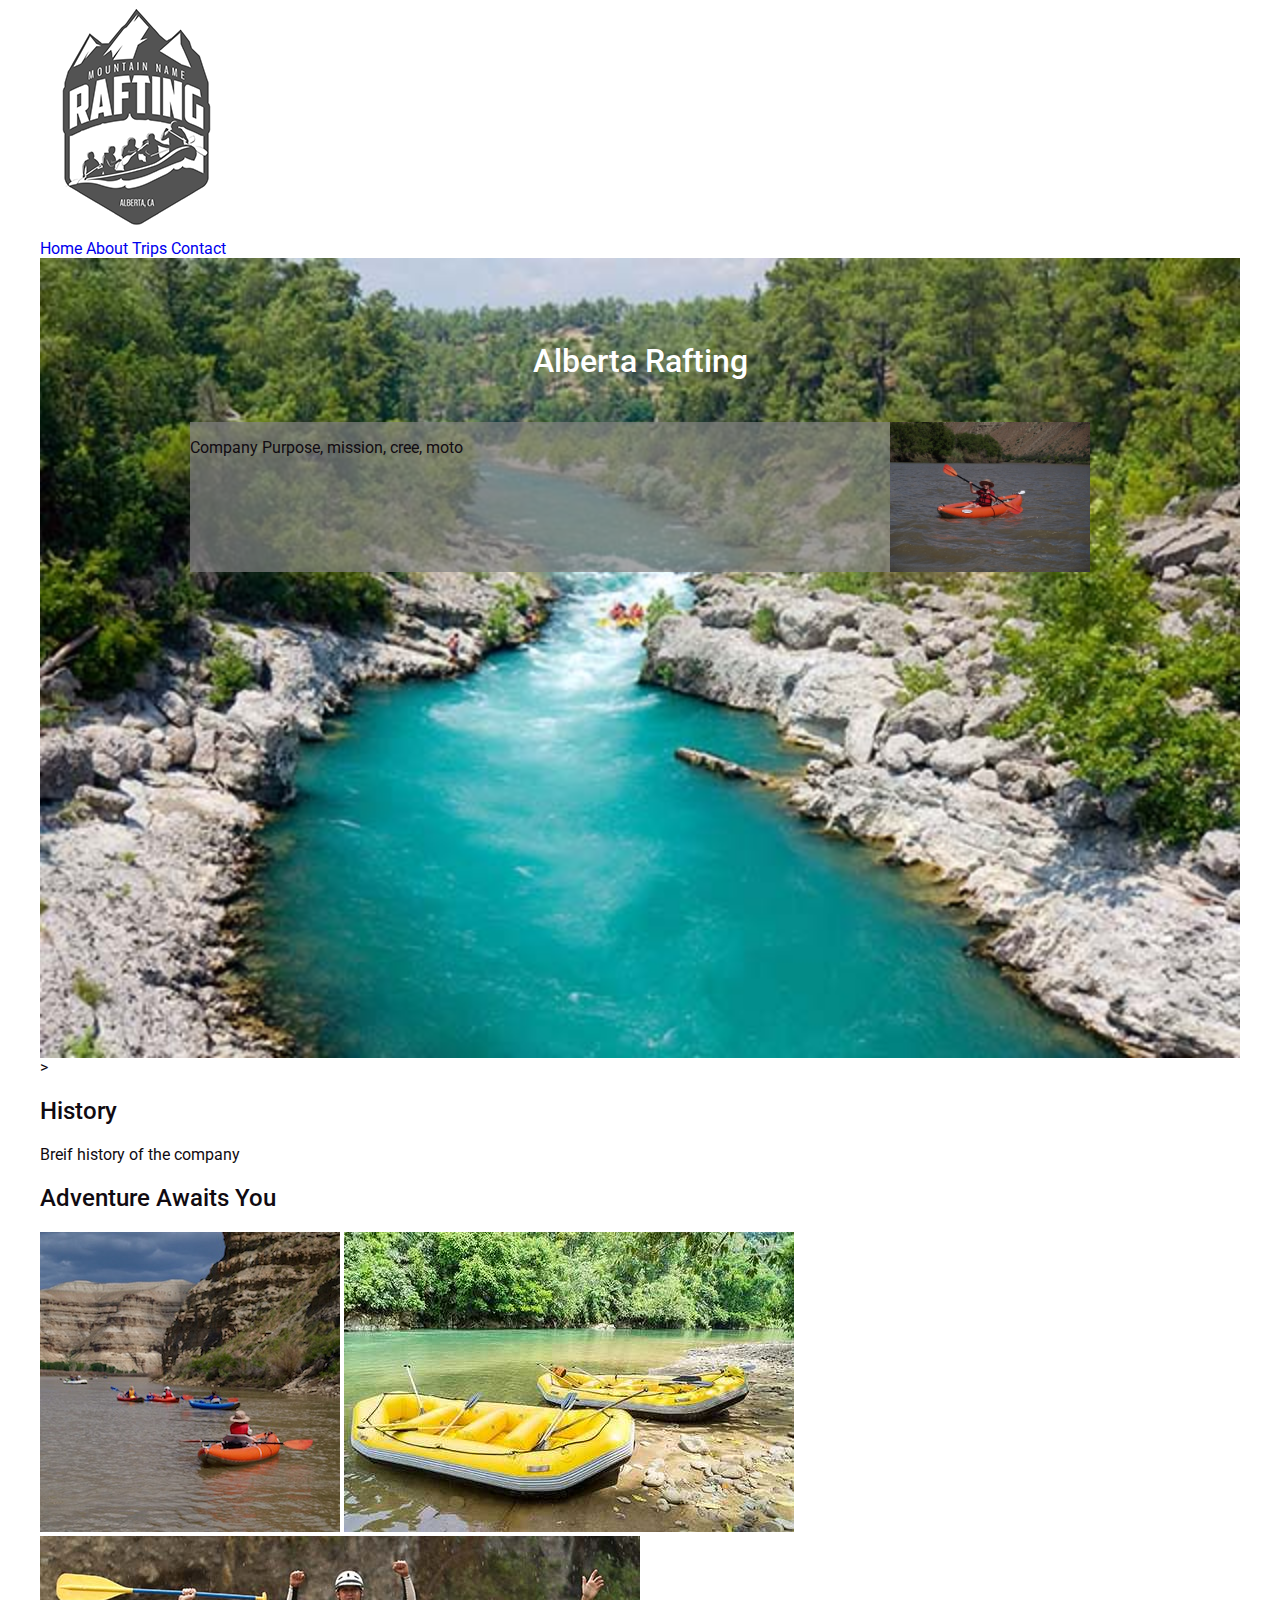
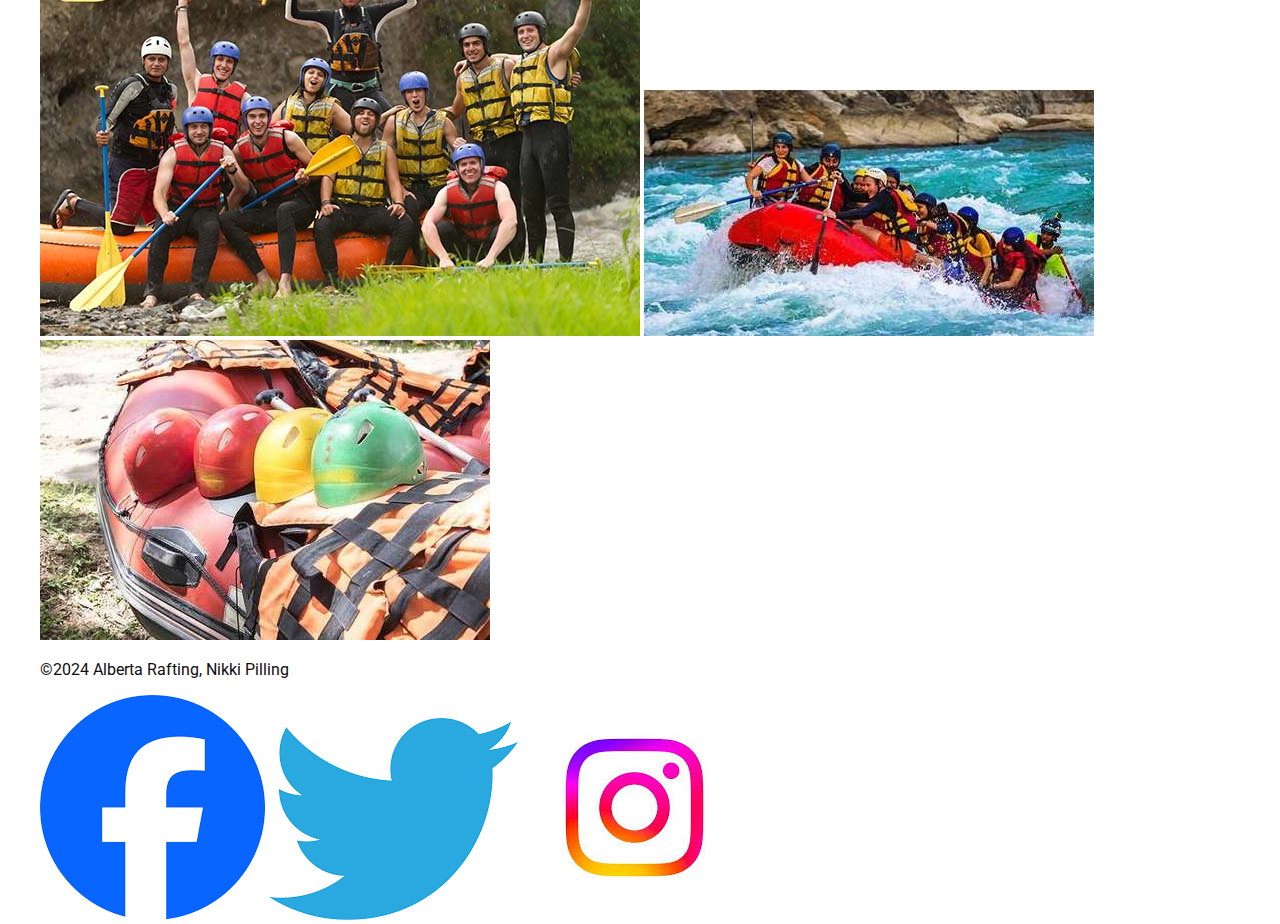
==== wwr/about.html @ 3b6c8132 "change" ====
<!DOCTYPE html>
<html lang="en-US"
<head>
    <meta charset="utf-8"
    <meta name="viewport" content="width=device-wdith, initial-scale=1">
    <link rel="stylesheet" href="styles/rafting.css">
   
    <link rel="preconnect" href="https://fonts.googleapis.com">
    <link rel="preconnect" href="https://fonts.gstatic.com" crossorigin>
    <link href="https://fonts.googleapis.com/css2?family=Roboto:wght@400;500&display=swap" rel="stylesheet">

</head>
<body>
  <header>
<img src="images/logo3_200.png" alt="White Water Rafting Logo">
<nav>
  <a href="index.html">Home</a>
  <a href="about.html">About</a>
   <a href="trips.html">Trips</a>
   <a href="contact.html">Contact</a>
    
</nav>
  </header>
  <main>
     <div class="hero">
        <img src="images/hero.jpg" alt="hero" class="photo">
        <h1> Alberta Rafting </h1>>
        <article>
            <img src="images/employee.jpg" alt="employee">
            <p> Company Purpose, mission, cree, moto </p>
        </article>
     </div>
     <section>
        <h2>History</h2>
        <p>Breif history of the company</p>
     </section>
     <section>
        <h2>Adventure Awaits You</h2>
        <img src="images/ww1.jpg" alt="1">
        <img src="images/ww2.jpeg" alt="1">
        <img src="images/ww3.jpg" alt="3">
        <img src="images/ww4.jpeg" alt="4">
        <img src="images/ww5.jpeg" alt=5>
     </section>
  </main>
  <footer>
<p>©2024 Alberta Rafting, Nikki Pilling</p>
<nav class="sociallinks">
    <a href="https://facebook.com">
        <img src="images/facebook.png" alt="facebook">
    </a>
    <a href="https://twitter.com">
        <img src="images/twitter.png" alt="twitter">
    </a>
    <a href="https://instagram.com">
        <img src="images/instagram.jpeg" alt="instagram">
    </a>
</nav>
  </footer>
</body>
---- wwr/styles/rafting.css ----
:root {
    --primary-color: #C03221;
    --secondary-color: #8CADA7;
    --third-color: #110b11;
}

h1,h2,h3,h4,h5,h6 { 
  font-family: "Roboto", sans-serif;
  font-weight: 500;
  font-style: normal;
  color: var(--third-color);
}

body {
    width: 1200px;
    margin: auto;
    font-family: "Roboto", sans-serif;
    color: var(--third-color)
}

:p {
    font-family: "Noto Sans KR", sans-serif;
    font-weight: <weight>;
    font-style: normal;
    color: #110b11;
}

a {
    text-decoration: none; 
}

.photo-container {
    position:relative;
    display: inline-block;
}

.hero {
    position: relative;
    width: 100%;
    height: auto;
}

.hero img {
    display: block;
    width: 100%;
    height: auto;
}




.heading-container {
    display:inline-block;
    padding: 10px 20px;
    border: 2px solid gray;
    background-color: gray;
}

h1 {
    position: absolute;
    top: 10%;
    left: 50%;
    transform: translate(-50%, -50%); 
    color: white
    
}

article { 
    position: absolute;
    top: 20%;
    width: 900px; 
    color: var(--third-color);
    background-color: rgba(128, 128, 128, 0.719);
    left: 0;
    right:0;
    margin: 0 auto;
    
    
}

.hero article img {
    width: 200px;
    float: right;

}




.nav-menu li{
   list-style-type: none;
   display: flex;
   justify-content: left; 
}

.nav-menu{
    color:#110b11
    font-family: "Noto Sans KR", sans-serif;
}
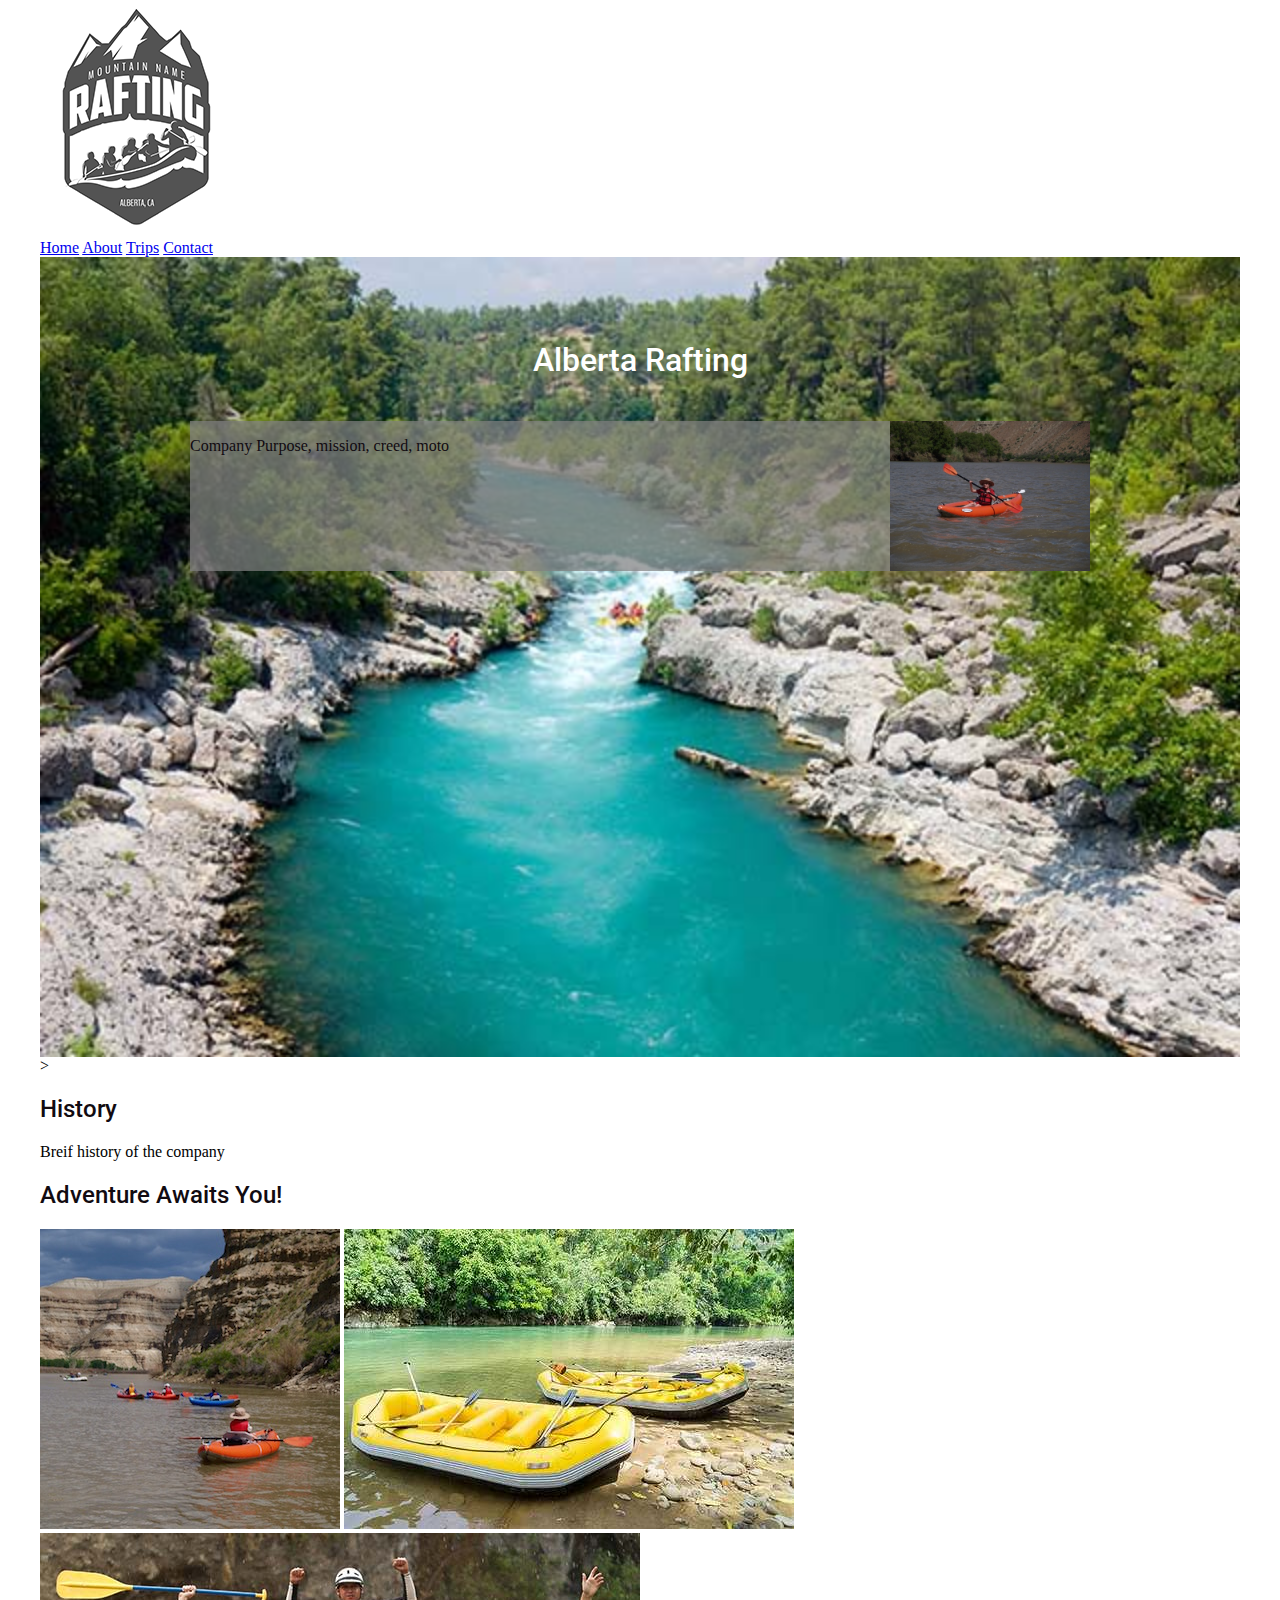
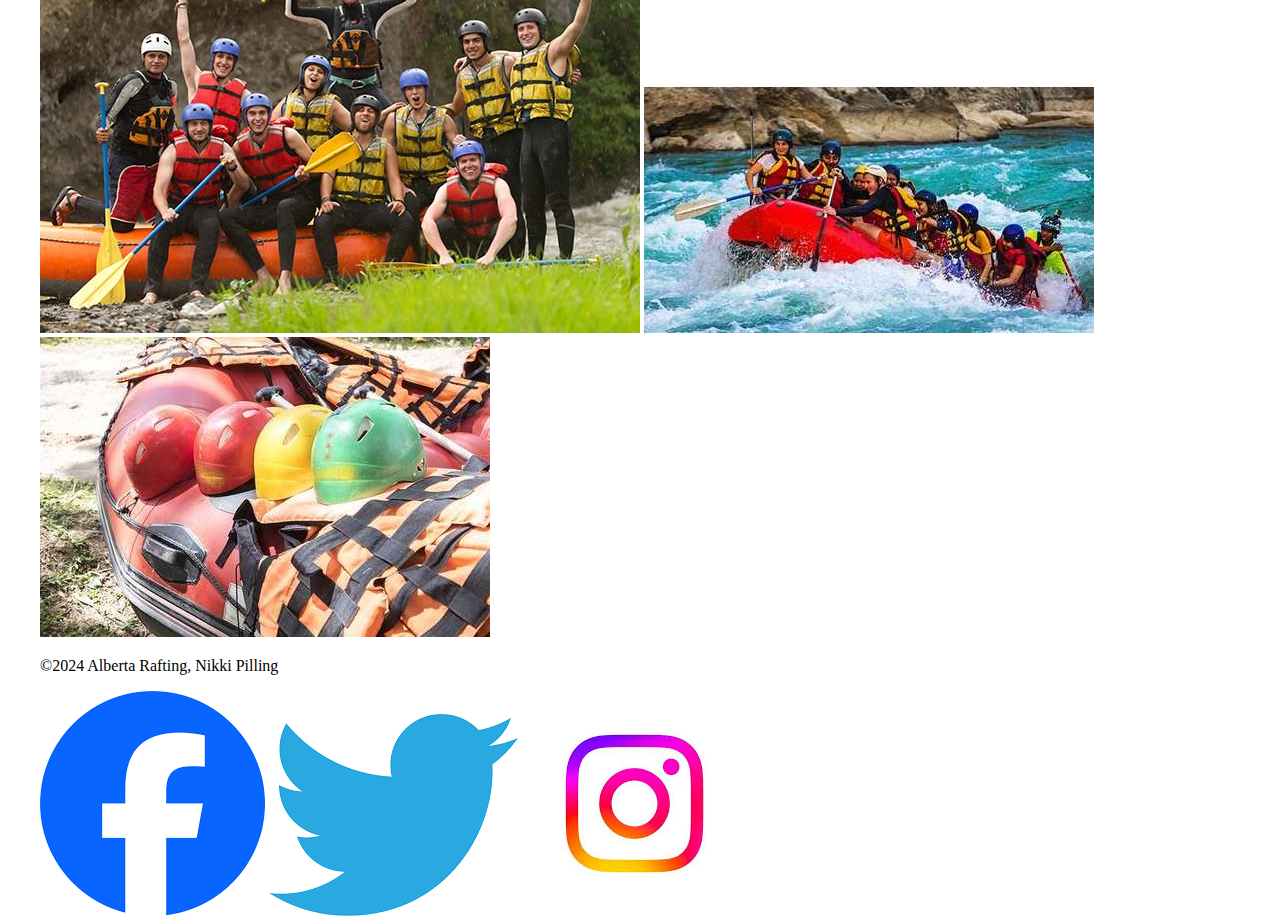
==== commit eb80a5a8: "change" ====
--- a/wwr/about.html
+++ b/wwr/about.html
@@ -1,14 +1,15 @@
 <!DOCTYPE html>
-<html lang="en-US"
+<html lang="en-US">
 <head>
-    <meta charset="utf-8"
+    <meta charset="utf-8">
     <meta name="viewport" content="width=device-wdith, initial-scale=1">
+    <meta name="author" content="Nikki Pilling" />
+    <meta name="description" content="White Water Rafting in ALberta, Canada." />
     <link rel="stylesheet" href="styles/rafting.css">
-   
     <link rel="preconnect" href="https://fonts.googleapis.com">
     <link rel="preconnect" href="https://fonts.gstatic.com" crossorigin>
     <link href="https://fonts.googleapis.com/css2?family=Roboto:wght@400;500&display=swap" rel="stylesheet">
-
+<title> Alberta White Water Rafting</title>
 </head>
 <body>
   <header>
@@ -27,7 +28,7 @@
         <h1> Alberta Rafting </h1>>
         <article>
             <img src="images/employee.jpg" alt="employee">
-            <p> Company Purpose, mission, cree, moto </p>
+            <p> Company Purpose, mission, creed, moto </p>
         </article>
      </div>
      <section>
@@ -35,7 +36,7 @@
         <p>Breif history of the company</p>
      </section>
      <section>
-        <h2>Adventure Awaits You</h2>
+        <h2>Adventure Awaits You!</h2>
         <img src="images/ww1.jpg" alt="1">
         <img src="images/ww2.jpeg" alt="1">
         <img src="images/ww3.jpg" alt="3">
@@ -43,9 +44,9 @@
         <img src="images/ww5.jpeg" alt=5>
      </section>
   </main>
-  <footer>
-<p>©2024 Alberta Rafting, Nikki Pilling</p>
-<nav class="sociallinks">
+<footer>
+ <p>©2024 Alberta Rafting, Nikki Pilling</p>
+ <nav class="sociallinks">
     <a href="https://facebook.com">
         <img src="images/facebook.png" alt="facebook">
     </a>
@@ -57,4 +58,5 @@
     </a>
 </nav>
   </footer>
-</body>+</body>
+</html>--- a/wwr/styles/rafting.css
+++ b/wwr/styles/rafting.css
@@ -11,13 +11,6 @@
   color: var(--third-color);
 }
 
-body {
-    width: 1200px;
-    margin: auto;
-    font-family: "Roboto", sans-serif;
-    color: var(--third-color)
-}
-
 :p {
     font-family: "Noto Sans KR", sans-serif;
     font-weight: <weight>;
@@ -25,7 +18,13 @@
     color: #110b11;
 }
 
-a {
+
+body {
+    width: 1200px;
+    margin: auto;
+}
+
+.sociallinks a {
     text-decoration: none; 
 }
 
@@ -74,7 +73,7 @@
     left: 0;
     right:0;
     margin: 0 auto;
-    
+
     
 }
 
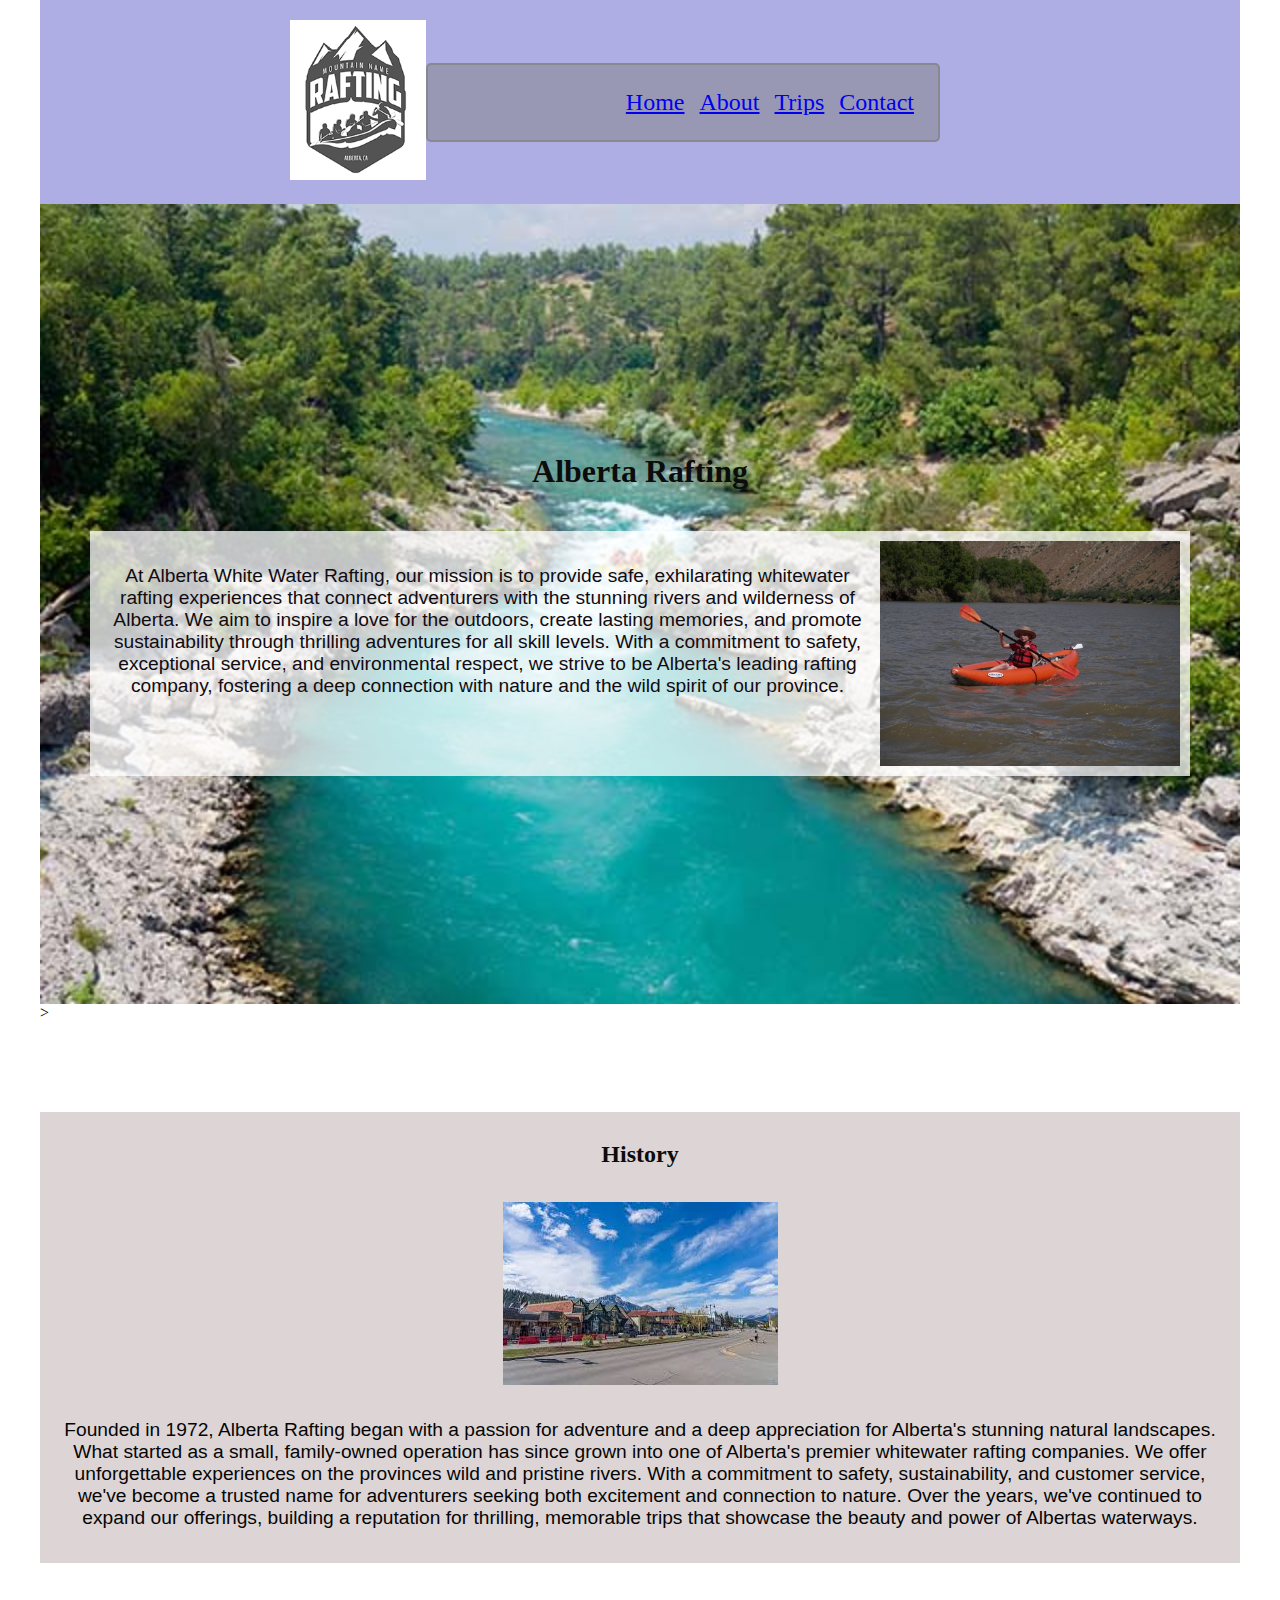
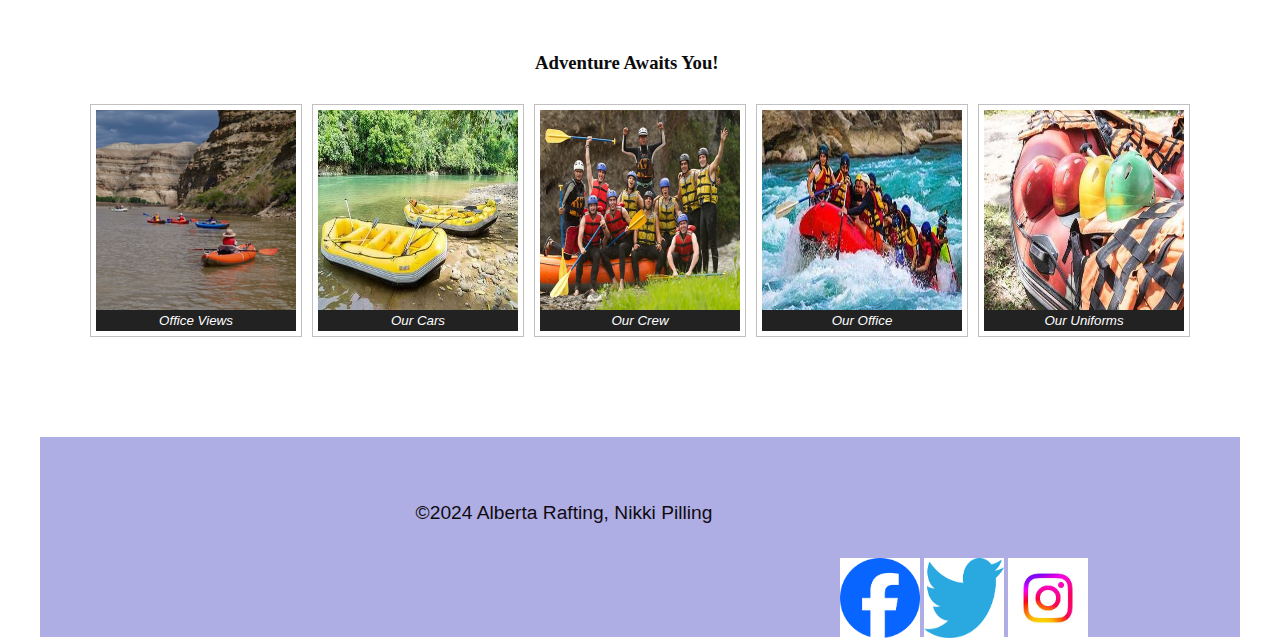
==== commit 76f3e35d: "changes" ====
--- a/wwr/about.html
+++ b/wwr/about.html
@@ -12,39 +12,72 @@
 <title> Alberta White Water Rafting</title>
 </head>
 <body>
+  
   <header>
-<img src="images/logo3_200.png" alt="White Water Rafting Logo">
-<nav>
-  <a href="index.html">Home</a>
-  <a href="about.html">About</a>
-   <a href="trips.html">Trips</a>
-   <a href="contact.html">Contact</a>
-    
+    <div class= "Logo">
+<img src="images/logo3_200.png" alt="Logo">
+</div>
+<nav class="nav">
+  <ul>
+ <li><a href="index.html">Home</a></li>
+  <li><a href="about.html">About</a></li>
+   <li><a href="trips.html">Trips</a></li>
+   <li><a href="contact.html">Contact</a></li>
+   </ul>  
 </nav>
   </header>
+ 
   <main>
      <div class="hero">
         <img src="images/hero.jpg" alt="hero" class="photo">
         <h1> Alberta Rafting </h1>>
         <article>
             <img src="images/employee.jpg" alt="employee">
-            <p> Company Purpose, mission, creed, moto </p>
+            <p> At Alberta White Water Rafting, our mission is to provide safe, exhilarating whitewater rafting experiences that connect adventurers with the stunning rivers and wilderness of Alberta. We aim to inspire a love for the outdoors, create lasting memories, and promote sustainability through thrilling adventures for all skill levels. With a commitment to safety, exceptional service, and environmental respect, we strive to be Alberta's leading rafting company, fostering a deep connection with nature and the wild spirit of our province. </p>
         </article>
      </div>
-     <section>
+
+
+  <div class="history">
         <h2>History</h2>
-        <p>Breif history of the company</p>
-     </section>
-     <section>
-        <h2>Adventure Awaits You!</h2>
-        <img src="images/ww1.jpg" alt="1">
-        <img src="images/ww2.jpeg" alt="1">
-        <img src="images/ww3.jpg" alt="3">
-        <img src="images/ww4.jpeg" alt="4">
-        <img src="images/ww5.jpeg" alt=5>
-     </section>
+       <div class="history">
+          <img src="images/alberta.jpeg" alt="alberta" >
+          <p>Founded in 1972, Alberta Rafting began with a passion for adventure and a deep appreciation for Alberta's stunning natural landscapes. What started as a small, family-owned operation has since grown into one of Alberta's premier whitewater rafting companies. We offer unforgettable experiences on the provinces wild and pristine rivers. With a commitment to safety, sustainability, and customer service, we've become a trusted name for adventurers seeking both excitement and connection to nature. Over the years, we've continued to expand our offerings, building a reputation for thrilling, memorable trips that showcase the beauty and power of Albertas waterways.</p> 
+       </div>
+     </div>
+   
+   
+   
+     <div class="Adventure">
+     <h3>Adventure Awaits You! </h3>
+        <article class="grid-container">
+          <figure>
+          <img src="images/ww1.jpg" alt="1" class="grid-image">
+          <figcaption> Office Views </figcaption>
+          </figure>
+          <figure> 
+        <img src="images/ww2.jpeg" alt="2" class="grid-image">
+        <figcaption> Our Cars </figcaption>
+      </figure>
+      <figure>
+        <img src="images/ww3.jpg" alt="3" class="grid-image">
+        <figcaption>Our Crew </figcaption>
+      </figure>
+      <figure>
+        <img src="images/ww4.jpeg" alt="4" class="grid-image">
+        <figcaption>Our Office</figcaption>
+      </figure>
+      <figure>
+        <img src="images/ww5.jpeg" alt="5" class="grid-image">
+        <figcaption> Our Uniforms </figcaption>
+      </figure>
+      </article>
+    </div>
+     
   </main>
-<footer>
+
+  <footer>
+    <div class="foot"> 
  <p>©2024 Alberta Rafting, Nikki Pilling</p>
  <nav class="sociallinks">
     <a href="https://facebook.com">
@@ -57,6 +90,7 @@
         <img src="images/instagram.jpeg" alt="instagram">
     </a>
 </nav>
+</div>
   </footer>
 </body>
 </html>--- a/wwr/styles/rafting.css
+++ b/wwr/styles/rafting.css
@@ -4,23 +4,23 @@
     --third-color: #110b11;
 }
 
-h1,h2,h3,h4,h5,h6 { 
-  font-family: "Roboto", sans-serif;
-  font-weight: 500;
-  font-style: normal;
-  color: var(--third-color);
-}
-
-:p {
+
+
+p {
     font-family: "Noto Sans KR", sans-serif;
-    font-weight: <weight>;
+    font-weight: 500;
+    font-size: larger;
     font-style: normal;
     color: #110b11;
+    padding: 15px;
+    text-align: center;
+    
 }
 
 
 body {
     width: 1200px;
+    height: auto;
     margin: auto;
 }
 
@@ -47,52 +47,192 @@
 
 
 
-
-.heading-container {
-    display:inline-block;
-    padding: 10px 20px;
-    border: 2px solid gray;
-    background-color: gray;
+header{
+    display: grid;
+    grid-template-columns: auto 1fr;
+    align-items: center;
+    top: 20%;
+    width: 1200px; 
+    color: var(--third-color);
+    background-color: rgb(174, 174, 228)
 }
 
 h1 {
     position: absolute;
-    top: 10%;
+    top: 30%;
     left: 50%;
     transform: translate(-50%, -50%); 
-    color: white
-    
-}
-
-article { 
+    color: rgb(12, 12, 12)
+    
+    
+}
+
+.hero article { 
     position: absolute;
-    top: 20%;
-    width: 900px; 
-    color: var(--third-color);
-    background-color: rgba(128, 128, 128, 0.719);
+    top: 40%;
+    width: 1100px; 
+    color: var(--third-color);
+    background-color: rgba(255, 255, 255, 0.753);
     left: 0;
     right:0;
     margin: 0 auto;
-
     
 }
 
 .hero article img {
+    width: 300px;
+    float: right;
+    padding: 10px;
+
+}
+
+
+
+nav ul{
+    color:#110b11;
+    justify-content: flex-end;
+    font-size:x-large;
+    display: flex;
+    list-style: none;
+    margin-right: 300px;
+    margin-left: auto;
+    gap: 15px;
+   border: 2px solid rgba(128, 128, 128, 0.692);
+   padding: 1.5rem;
+   border-radius: 5px;
+   background-color: rgba(128, 128, 128, 0.473);
+
+
+}
+
+.Logo img {
+    height: 160px;
+    margin-left: 250px;
+    margin-top: 20px;
+    margin-bottom: 20px;
+}
+
+.history {
+    display: grid;
+    place-items: center;
+        position: relative;
+        width: 100%;
+        height: auto;
+        background-color: #ddd5d5;
+        margin-top: 90px;
+}
+
+h2 {
+    position: absolute;
+    top: 5%;
+    left: 50%;
+    transform: translate(-50%, -50%); 
+    color: rgb(12, 12, 12)
+}
+
+
+
+.history p{
+        font-family: "Noto Sans KR", sans-serif;
+        font-weight: 500;
+        font-size: larger;
+        font-style: normal;
+        color: #050505;
+        padding: 15px;
+        text-align: center;
+}
+
+.history img
+{
+    align: top;
+    max-width: 500px;
+    max-height:250px;
+}
+    
+
+
+.Adventure {
+    margin-top: 100px;
+    position: relative;
+     width: 100%;
+     height: auto;
+}
+
+h3 {
+    position: relative;
+    margin-left: 330px;
+    margin-top: 40px;
+    left: 50%;
+    transform: translate(-50%, -50%); 
+    color: rgb(12, 12, 12)
+}
+.Adventure article { 
+    position: relative;
+    top: 20%;
+    width: 1100px; 
+    color: var(--third-color);
+    background-color: rgba(255, 255, 255, 0.753);
+    left: 0;
+    right:0;
+    margin: 0 auto;
+    display: flex;
+    flex-direction: row;
+}
+
+.grid-container {
+    display: grid;
+    gap: 10px;
+    align-items: center;
+    margin-right: 20px;
+}
+
+.grid-image{
     width: 200px;
-    float: right;
-
-}
-
-
-
-
-.nav-menu li{
-   list-style-type: none;
-   display: flex;
-   justify-content: left; 
-}
-
-.nav-menu{
-    color:#110b11
-    font-family: "Noto Sans KR", sans-serif;
-}+    height: 200px;
+}
+
+figure {
+    border: thin #c0c0c0 solid;
+    display: flex;
+    flex-flow: column;
+    padding: 5px;
+    max-width: 220px;
+    margin: auto;
+  }
+  
+  
+  figcaption {
+    background-color: #222;
+    color: #fff;
+    font: italic smaller sans-serif;
+    padding: 3px;
+    text-align: center;
+  }
+  
+  footer{
+    position: relative;
+    display: flex;
+    width: 1200px; 
+    height: 200px;
+    color: var(--third-color);
+    background-color: rgb(174, 174, 228);
+    margin-top: 100px;
+   
+}
+
+footer img {
+    width: 80px;
+    height: 80px;
+}
+
+.sociallinks {  
+    
+    gap: 10px;
+    margin-left: 800px;
+    margin-bottom: 600px;
+}
+  
+    footer p 
+    { 
+        margin-top: 50px;
+    }
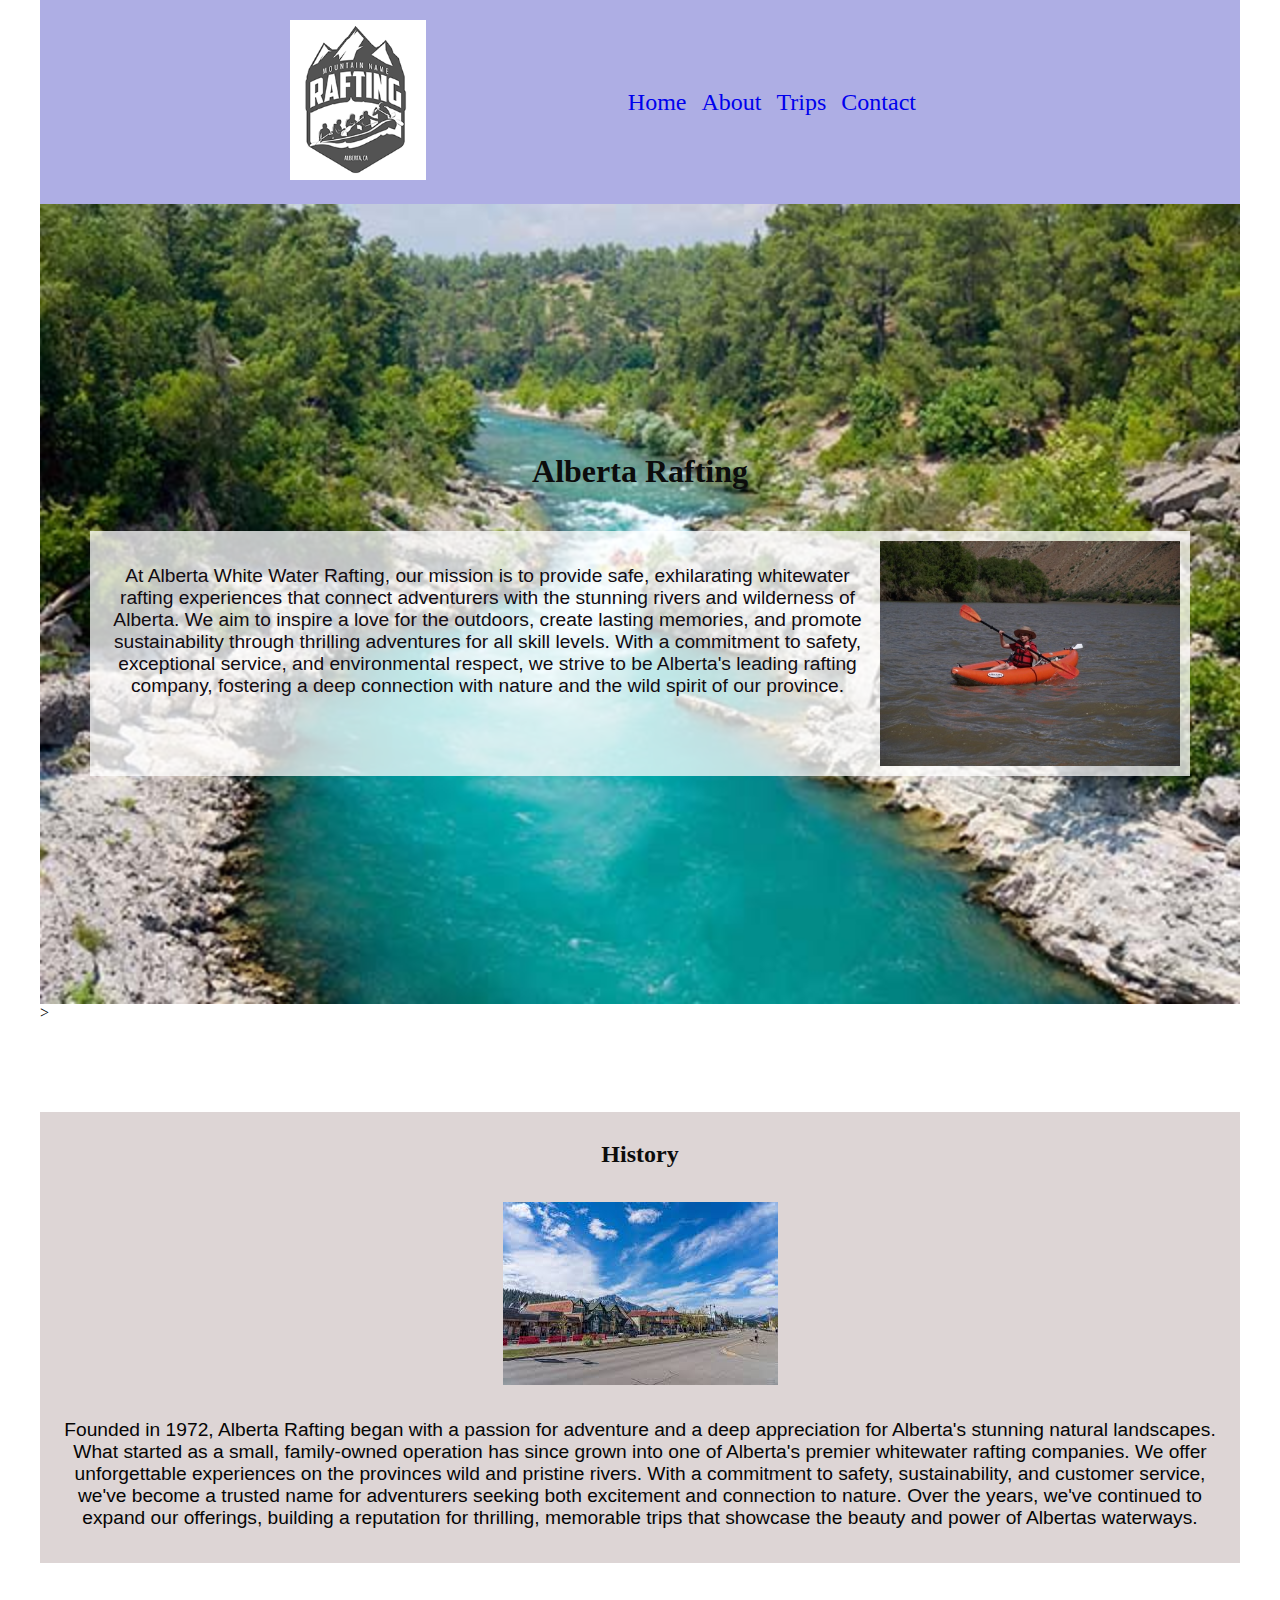
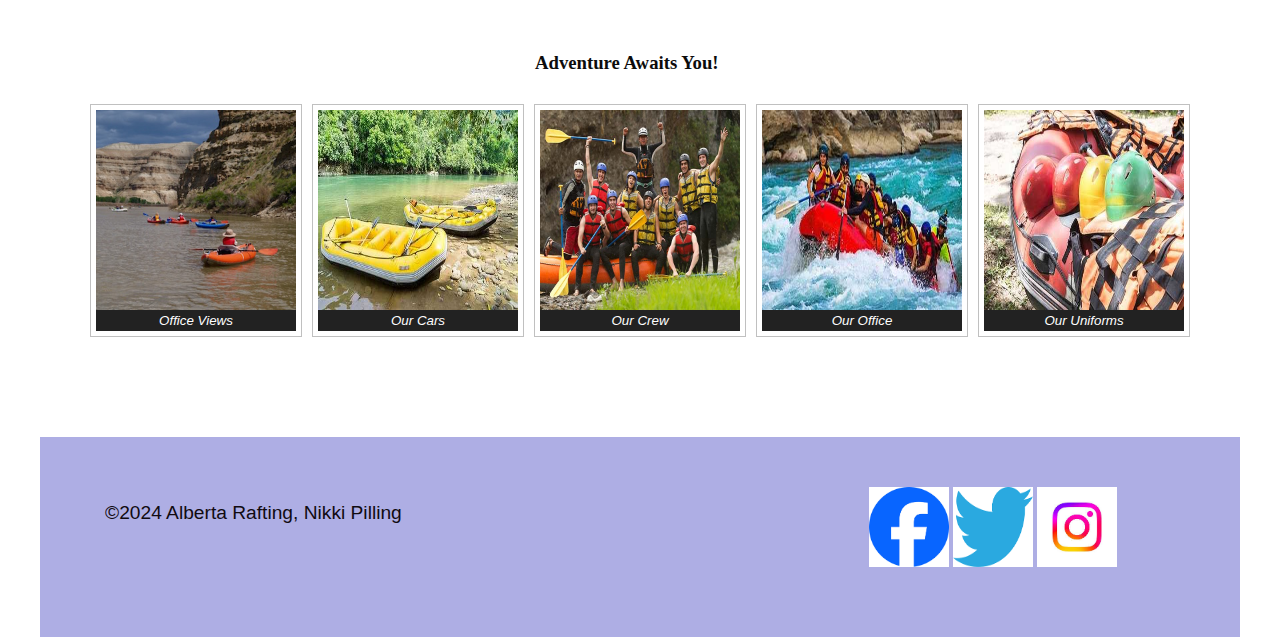
==== commit 05bcafc3: "push" ====
--- a/wwr/about.html
+++ b/wwr/about.html
@@ -4,12 +4,12 @@
     <meta charset="utf-8">
     <meta name="viewport" content="width=device-wdith, initial-scale=1">
     <meta name="author" content="Nikki Pilling" />
-    <meta name="description" content="White Water Rafting in ALberta, Canada." />
+    <meta name="description" content="White Water Rafting in ALberta, Canada. About us Page." />
     <link rel="stylesheet" href="styles/rafting.css">
     <link rel="preconnect" href="https://fonts.googleapis.com">
     <link rel="preconnect" href="https://fonts.gstatic.com" crossorigin>
     <link href="https://fonts.googleapis.com/css2?family=Roboto:wght@400;500&display=swap" rel="stylesheet">
-<title> Alberta White Water Rafting</title>
+<title> Alberta White Water Rafting About Us</title>
 </head>
 <body>
   
@@ -31,10 +31,10 @@
      <div class="hero">
         <img src="images/hero.jpg" alt="hero" class="photo">
         <h1> Alberta Rafting </h1>>
-        <article>
+        <section>
             <img src="images/employee.jpg" alt="employee">
             <p> At Alberta White Water Rafting, our mission is to provide safe, exhilarating whitewater rafting experiences that connect adventurers with the stunning rivers and wilderness of Alberta. We aim to inspire a love for the outdoors, create lasting memories, and promote sustainability through thrilling adventures for all skill levels. With a commitment to safety, exceptional service, and environmental respect, we strive to be Alberta's leading rafting company, fostering a deep connection with nature and the wild spirit of our province. </p>
-        </article>
+        </section>
      </div>
 
 
@@ -50,7 +50,7 @@
    
      <div class="Adventure">
      <h3>Adventure Awaits You! </h3>
-        <article class="grid-container">
+        <section class="grid-container">
           <figure>
           <img src="images/ww1.jpg" alt="1" class="grid-image">
           <figcaption> Office Views </figcaption>
@@ -71,13 +71,13 @@
         <img src="images/ww5.jpeg" alt="5" class="grid-image">
         <figcaption> Our Uniforms </figcaption>
       </figure>
-      </article>
+    </section>
     </div>
      
   </main>
 
   <footer>
-    <div class="foot"> 
+    
  <p>©2024 Alberta Rafting, Nikki Pilling</p>
  <nav class="sociallinks">
     <a href="https://facebook.com">
@@ -90,7 +90,7 @@
         <img src="images/instagram.jpeg" alt="instagram">
     </a>
 </nav>
-</div>
+
   </footer>
 </body>
 </html>--- a/wwr/styles/rafting.css
+++ b/wwr/styles/rafting.css
@@ -3,7 +3,6 @@
     --secondary-color: #8CADA7;
     --third-color: #110b11;
 }
-
 
 
 p {
@@ -24,7 +23,7 @@
     margin: auto;
 }
 
-.sociallinks a {
+ a {
     text-decoration: none; 
 }
 
@@ -32,20 +31,6 @@
     position:relative;
     display: inline-block;
 }
-
-.hero {
-    position: relative;
-    width: 100%;
-    height: auto;
-}
-
-.hero img {
-    display: block;
-    width: 100%;
-    height: auto;
-}
-
-
 
 header{
     display: grid;
@@ -57,52 +42,32 @@
     background-color: rgb(174, 174, 228)
 }
 
+.contact {
+    width: 1200px;
+    height: 400px;
+    background-color: rgb(216, 216, 216);
+}  
+
 h1 {
-    position: absolute;
-    top: 30%;
+    position: relative;
+    text-align: center;
+    top: 20%;
     left: 50%;
     transform: translate(-50%, -50%); 
-    color: rgb(12, 12, 12)
-    
-    
-}
-
-.hero article { 
-    position: absolute;
-    top: 40%;
-    width: 1100px; 
-    color: var(--third-color);
-    background-color: rgba(255, 255, 255, 0.753);
-    left: 0;
-    right:0;
-    margin: 0 auto;
-    
-}
-
-.hero article img {
-    width: 300px;
-    float: right;
-    padding: 10px;
-
-}
-
-
-
-nav ul{
-    color:#110b11;
-    justify-content: flex-end;
-    font-size:x-large;
-    display: flex;
-    list-style: none;
-    margin-right: 300px;
-    margin-left: auto;
-    gap: 15px;
-   border: 2px solid rgba(128, 128, 128, 0.692);
-   padding: 1.5rem;
-   border-radius: 5px;
-   background-color: rgba(128, 128, 128, 0.473);
-
-
+    color: rgb(12, 12, 12)   
+}
+
+.contact p {
+    font-size: x-large;
+    margin-top: 70px;
+    text-align: center;
+    gap: 10px;
+}
+
+.map {
+    height: 200px;
+    width: 100px;
+  top: 10px;
 }
 
 .Logo img {
@@ -112,78 +77,26 @@
     margin-bottom: 20px;
 }
 
-.history {
-    display: grid;
-    place-items: center;
-        position: relative;
-        width: 100%;
-        height: auto;
-        background-color: #ddd5d5;
-        margin-top: 90px;
-}
-
-h2 {
-    position: absolute;
-    top: 5%;
-    left: 50%;
-    transform: translate(-50%, -50%); 
-    color: rgb(12, 12, 12)
-}
-
-
-
-.history p{
-        font-family: "Noto Sans KR", sans-serif;
-        font-weight: 500;
-        font-size: larger;
-        font-style: normal;
-        color: #050505;
-        padding: 15px;
-        text-align: center;
-}
-
-.history img
-{
-    align: top;
-    max-width: 500px;
-    max-height:250px;
-}
-    
-
-
-.Adventure {
+
+  .staff {
     margin-top: 100px;
     position: relative;
-     width: 100%;
-     height: auto;
-}
-
-h3 {
-    position: relative;
-    margin-left: 330px;
-    margin-top: 40px;
-    left: 50%;
-    transform: translate(-50%, -50%); 
-    color: rgb(12, 12, 12)
-}
-.Adventure article { 
-    position: relative;
-    top: 20%;
-    width: 1100px; 
-    color: var(--third-color);
-    background-color: rgba(255, 255, 255, 0.753);
-    left: 0;
-    right:0;
-    margin: 0 auto;
     display: flex;
-    flex-direction: row;
-}
+    justify-content: space-evenly;
+    background-color: #d1d1d1;
+
+  }
+
+ .staff h2 {
+     text-align: center;
+ }
 
 .grid-container {
-    display: grid;
+    display: flex;
     gap: 10px;
-    align-items: center;
-    margin-right: 20px;
+    justify-content:space-around;
+    margin: 60px;
+    
 }
 
 .grid-image{
@@ -196,7 +109,7 @@
     display: flex;
     flex-flow: column;
     padding: 5px;
-    max-width: 220px;
+    max-width: 400px;
     margin: auto;
   }
   
@@ -209,30 +122,290 @@
     text-align: center;
   }
   
-  footer{
-    position: relative;
-    display: flex;
-    width: 1200px; 
-    height: 200px;
-    color: var(--third-color);
-    background-color: rgb(174, 174, 228);
-    margin-top: 100px;
+ 
+
+
+    form {
+        width: 650px;
+        margin: 40px auto;
+        padding: 1rem;
+        border: 1px solid rgb(0 0 0 / 0.1);
+        border-radius: 0.5rem;
+        background-color: #eee;
+        display:grid;
+    }
+    
+    fieldset {
+        display: grid;
+        grid-gap: .5rem;
+        margin: 1rem;
+        border: 1px solid rgb(0 0 0 / 0.2);
+        padding: 1rem;
+    }
+    
+    legend {
+        padding: 0.5rem;
+        color: navy;
+        font-size: 1.3em;
+    }
+    
+    label{
+        text-align: left;
+        padding-right: 1rem;
+    }
+    
+    input, select, textarea {
+        padding: 0.5rem;
+        font-size: 1.1rem;
+        
+    }
+    
+    input[type=checkbox] {
+        width:22px;
+        height: 22px;
+        vertical-align: bottom;
+    }
+    
+    button {
+        margin: 1rem;
+        background-color: navy;
+        color: #fff;
+        border: none;
+        border-radius: .5rem;
+        padding: .75rem;
+        font-size: 1.2rem;
+    }
+    
+    button:hover {
+        background-color: darkgreen;
+    }
+    
+
+    .form-item {
+        display: grid;
+        align-items: center;
+    }
+    
+    .column1 {
+        grid-template-columns: 3fr 1fr;
+        margin: 0.5rem 0;
+    }
+    
+    .column2 {
+        grid-template-columns: 1fr 2fr;
+    
+    }
+    
    
-}
-
-footer img {
-    width: 80px;
-    height: 80px;
-}
-
-.sociallinks {  
-    
-    gap: 10px;
-    margin-left: 800px;
-    margin-bottom: 600px;
-}
-  
-    footer p 
-    { 
+    
+   
+   
+    .photo-container {
+        position:relative;
+        display: inline-block;
+    }
+    
+    .hero {
+        position: relative;
+        width: 100%;
+        height: auto;
+    }
+    
+    .hero img {
+        display: block;
+        width: 100%;
+        height: auto;
+    }
+    
+    
+    
+    header{
+        display: grid;
+        grid-template-columns: auto 1fr;
+        align-items: center;
+        top: 20%;
+        width: 1200px; 
+        color: var(--third-color);
+        background-color: rgb(174, 174, 228)
+    }
+    
+    h1 {
+        position: absolute;
+        top: 30%;
+        left: 50%;
+        transform: translate(-50%, -50%); 
+        color: rgb(12, 12, 12)
+        
+        
+    }
+    
+    .hero section { 
+        position: absolute;
+        top: 40%;
+        width: 1100px; 
+        color: var(--third-color);
+        background-color: rgba(255, 255, 255, 0.753);
+        left: 0;
+        right:0;
+        margin: 0 auto;
+        
+    }
+    
+    .hero section img {
+        width: 300px;
+        float: right;
+        padding: 10px;
+    
+    }
+    
+    
+    
+    nav ul{
+        color:#110b11;
+        justify-content: flex-end;
+        font-size:x-large;
+        display: flex;
+        list-style: none;
+        margin-right: 300px;
+        margin-left: auto;
+        gap: 15px;
+       padding: 1.5rem;
+    
+    
+    }
+    
+    .Logo img {
+        height: 160px;
+        margin-left: 250px;
+        margin-top: 20px;
+        margin-bottom: 20px;
+    }
+    
+    .history {
+        display: grid;
+        place-items: center;
+            position: relative;
+            width: 100%;
+            height: auto;
+            background-color: #ddd5d5;
+            margin-top: 90px;
+    }
+    
+    h2 {
+        position: absolute;
+        top: 5%;
+        left: 50%;
+        transform: translate(-50%, -50%); 
+        color: rgb(12, 12, 12)
+    }
+    
+    
+    
+    .history p{
+            font-family: "Noto Sans KR", sans-serif;
+            font-weight: 500;
+            font-size: larger;
+            font-style: normal;
+            color: #050505;
+            padding: 15px;
+            text-align: center;
+    }
+    
+    .history img
+    {
+        align-items: center ;
+        max-width: 500px;
+        max-height:250px;
+    }
+        
+    
+    
+    .Adventure {
+        margin-top: 100px;
+        position: relative;
+         width: 100%;
+         height: auto;
+    }
+    
+    h3 {
+        position: relative;
+        margin-left: 330px;
+        margin-top: 40px;
+        left: 50%;
+        transform: translate(-50%, -50%); 
+        color: rgb(12, 12, 12)
+    }
+    .Adventure section { 
+        position: relative;
+        top: 20%;
+        width: 1100px; 
+        color: var(--third-color);
+        background-color: rgba(255, 255, 255, 0.753);
+        left: 0;
+        right:0;
+        margin: 0 auto;
+        display: flex;
+        flex-direction: row;
+    }
+    
+    .grid-container {
+        display: grid;
+        gap: 10px;
+        align-items: center;
+        margin-right: 20px;
+    }
+    
+    .grid-image{
+        width: 200px;
+        height: 200px;
+    }
+    
+    figure {
+        border: thin #c0c0c0 solid;
+        display: flex;
+        flex-flow: column;
+        padding: 5px;
+        max-width: 220px;
+        margin: auto;
+      }
+      
+      
+      figcaption {
+        background-color: #222;
+        color: #fff;
+        font: italic smaller sans-serif;
+        padding: 3px;
+        text-align: center;
+      }
+      
+      footer{
+        display: flex;
+        gap: 100px;
+        width: 1200px; 
+        height: 200px;
+        color: var(--third-color);
+        background-color: rgb(174, 174, 228);
+        margin-top: 100px;
+       
+    }
+    
+    footer img {
+        width: 80px;
+        height: 80px;
+    }
+    
+    .sociallinks {  
+        width: 50%;
+        text-align: right;
         margin-top: 50px;
-    }
+        margin-right: 20px;
+    }
+      
+        footer p 
+        { 
+            margin-left: 50px;
+            margin-top: 50px;
+        }
+    footer nav {
+    float: right;
+    }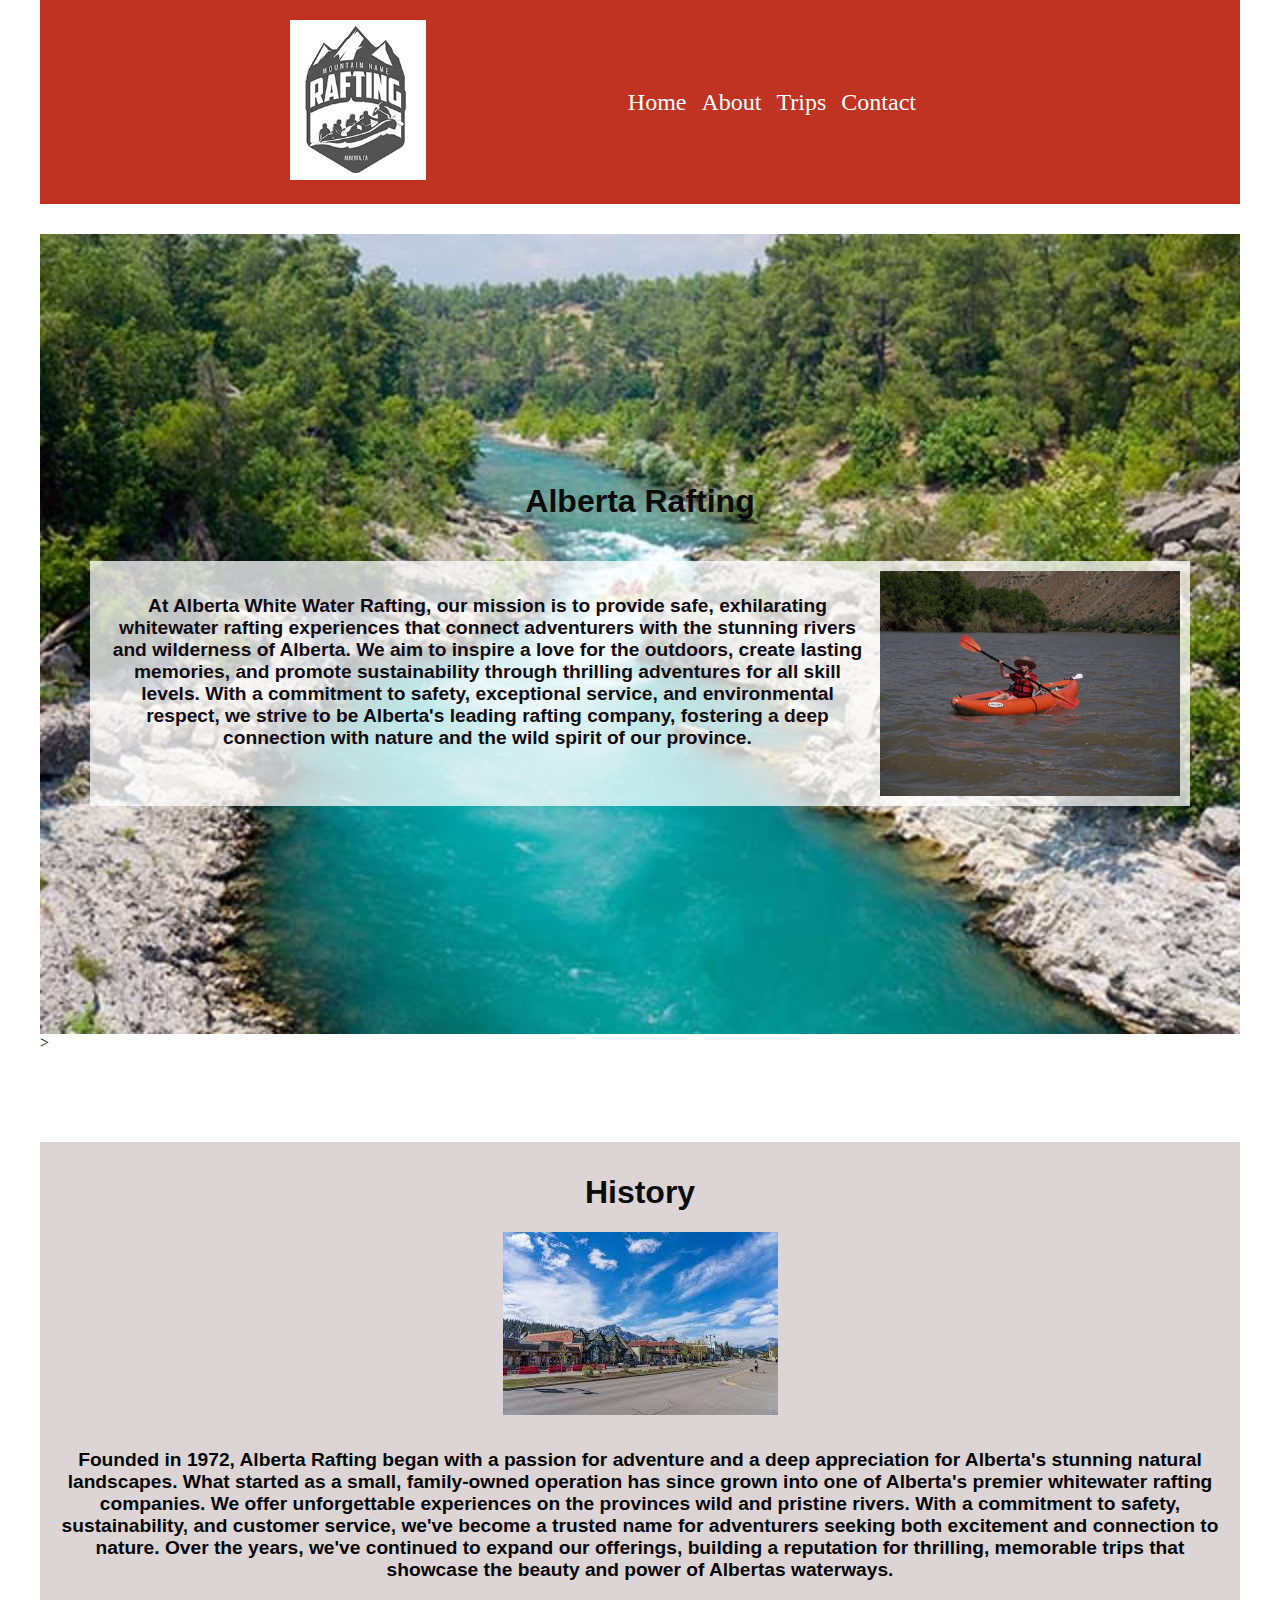
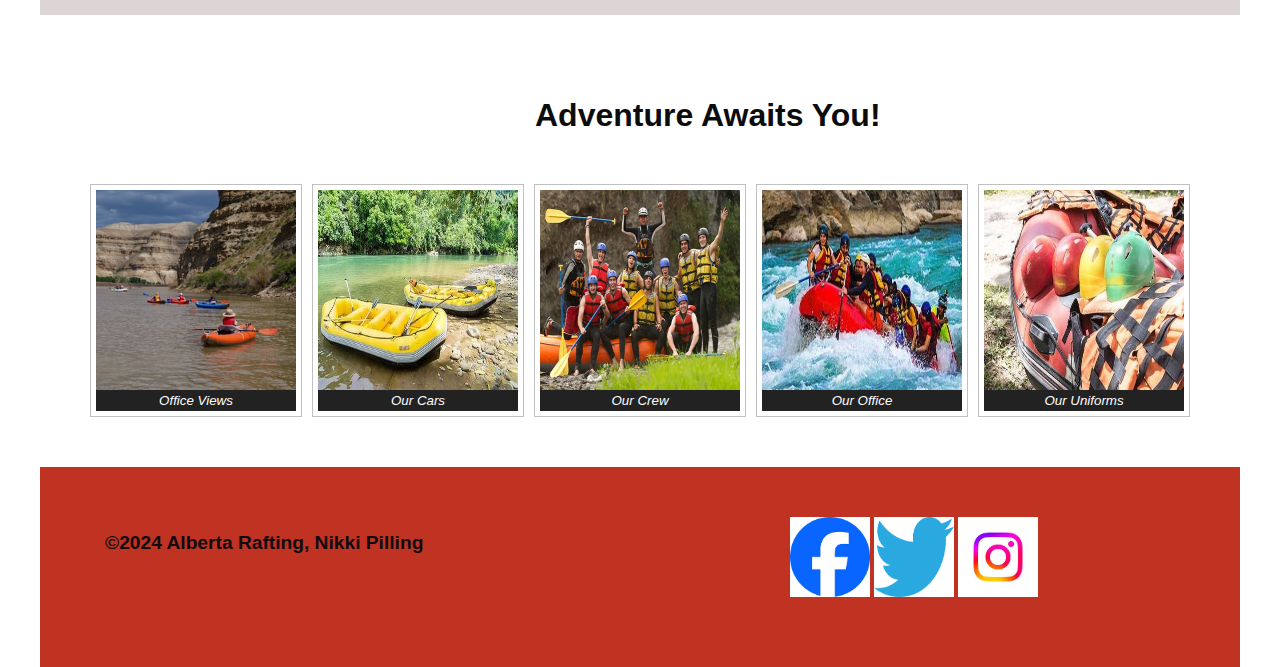
==== commit 3faef23f: "final 1" ====
--- a/wwr/about.html
+++ b/wwr/about.html
@@ -2,13 +2,10 @@
 <html lang="en-US">
 <head>
     <meta charset="utf-8">
-    <meta name="viewport" content="width=device-wdith, initial-scale=1">
-    <meta name="author" content="Nikki Pilling" />
-    <meta name="description" content="White Water Rafting in ALberta, Canada. About us Page." />
+    <meta name="viewport" content="width=device-width, initial-scale=1">
+    <meta name="author" content="Nikki Pilling" >
+    <meta name="description" content="White Water Rafting in ALberta, Canada. About us Page." >
     <link rel="stylesheet" href="styles/rafting.css">
-    <link rel="preconnect" href="https://fonts.googleapis.com">
-    <link rel="preconnect" href="https://fonts.gstatic.com" crossorigin>
-    <link href="https://fonts.googleapis.com/css2?family=Roboto:wght@400;500&display=swap" rel="stylesheet">
 <title> Alberta White Water Rafting About Us</title>
 </head>
 <body>
--- a/wwr/styles/rafting.css
+++ b/wwr/styles/rafting.css
@@ -6,8 +6,8 @@
 
 
 p {
-    font-family: "Noto Sans KR", sans-serif;
-    font-weight: 500;
+    font-family:'Franklin Gothic Medium', 'Arial Narrow', Arial, sans-serif;
+    font-weight: 700;
     font-size: larger;
     font-style: normal;
     color: #110b11;
@@ -15,6 +15,10 @@
     text-align: center;
     
 }
+ h1, h2, h3, h4 {
+    font-size:xx-large;
+    font-family: 'Franklin Gothic Medium', 'Arial Narrow', Arial, sans-serif;
+ }
 
 
 body {
@@ -25,6 +29,7 @@
 
  a {
     text-decoration: none; 
+    color: white;
 }
 
 .photo-container {
@@ -38,17 +43,17 @@
     align-items: center;
     top: 20%;
     width: 1200px; 
-    color: var(--third-color);
-    background-color: rgb(174, 174, 228)
+    background-color: var(--primary-color);
+    margin-bottom: 30px;
 }
 
 .contact {
     width: 1200px;
-    height: 400px;
+    height: 450px;
     background-color: rgb(216, 216, 216);
 }  
 
-h1 {
+.contact h1 {
     position: relative;
     text-align: center;
     top: 20%;
@@ -64,6 +69,12 @@
     gap: 10px;
 }
 
+.contact iframe {
+    position: relative;
+    margin-left: 500px;
+    margin-bottom: 20px;
+}
+
 .map {
     height: 200px;
     width: 100px;
@@ -79,23 +90,38 @@
 
 
   .staff {
-    margin-top: 100px;
+    margin: 100px;
     position: relative;
     display: flex;
     justify-content: space-evenly;
-    background-color: #d1d1d1;
 
   }
 
+  .staff section {
+    position: relative;
+        top: 20%;
+        width: 1100px; 
+        color: var(--third-color);
+        background-color: rgba(255, 255, 255, 0.753);
+        left: 0;
+        right:0;
+        margin-top: 40px;
+        display: flex;
+        flex-direction: row;
+  }
+
  .staff h2 {
-     text-align: center;
+    margin-top:80px;
+     position: relative;;
  }
 
 .grid-container {
     display: flex;
     gap: 10px;
     justify-content:space-around;
-    margin: 60px;
+    flex-direction: row;
+    align-items: center;
+    
     
 }
 
@@ -219,15 +245,7 @@
     
     
     
-    header{
-        display: grid;
-        grid-template-columns: auto 1fr;
-        align-items: center;
-        top: 20%;
-        width: 1200px; 
-        color: var(--third-color);
-        background-color: rgb(174, 174, 228)
-    }
+
     
     h1 {
         position: absolute;
@@ -303,7 +321,7 @@
     
     .history p{
             font-family: "Noto Sans KR", sans-serif;
-            font-weight: 500;
+            font-weight: 600;
             font-size: larger;
             font-style: normal;
             color: #050505;
@@ -325,6 +343,7 @@
         position: relative;
          width: 100%;
          height: auto;
+         margin-bottom: 30px;
     }
     
     h3 {
@@ -348,6 +367,90 @@
         flex-direction: row;
     }
     
+    
+
+    .trip-option {
+        margin-top: 150px;
+        position: relative;
+         width: 100%;
+         height: auto;
+    }
+
+    .trip-option section { 
+        position: relative;
+        top: 20%;
+        width: 1100px; 
+        color: var(--third-color);
+        background-color: rgba(255, 255, 255, 0.753);
+        left: 0;
+        right:0;
+        margin: 0 auto;
+        display: flex;
+        flex-direction: row; }
+
+.pricing {
+    display: flex;
+    flex-direction: column-reverse;
+    gap: 20px;
+    margin-top: 30px;
+    margin-bottom: 30px;
+    width:1200px;
+    
+}
+.pricing1 
+{
+    position: relative;
+    align-items: start;
+    justify-content: flex-start;
+    width: 1200px; 
+    color: var(--third-color);
+    background-color: rgb(236, 236, 236);
+    left: 0;
+    right:0;
+    height: auto;
+     }
+
+     .pricing1 img {
+        width: 300px;
+        float: left;
+        padding: 10px;
+     }
+
+     .pricing2 
+{
+    position: relative;
+    align-items: start;
+    justify-content: flex-start;
+    width: 1200px; 
+    color: var(--third-color);
+    background-color: rgb(236, 236, 236);
+    left: 0;
+    right:0;
+     }
+.pricing2 img {
+    width: 300px;
+        float: left;
+        padding: 10px;
+}
+
+     .pricing3 
+{
+    position: relative;
+    align-items: start;
+    justify-content: flex-start;
+    width: 1200px; 
+    color: var(--third-color);
+    background-color: rgb(236, 236, 236);
+    left: 0;
+    right:0;
+     }
+
+     .pricing3 img{
+        width: 300px;
+        float: left;
+        padding: 10px;
+     }
+
     .grid-container {
         display: grid;
         gap: 10px;
@@ -355,6 +458,107 @@
         margin-right: 20px;
     }
     
+    
+    
+    .homeimg {
+        position: relative;
+        width: 100%;
+        height: auto;
+    }
+    
+    .homeimg img {
+        display: block;
+        width: 100%;
+        height: auto;
+    }
+    
+    .homeimg h1{
+        margin-top: 10%;
+    }
+    
+   .middle1a {
+        margin-top: 60px;
+        position: relative;
+         width: 100%;
+         height: auto;
+         background-color: rgb(236, 236, 236);;
+
+   }
+    
+   .middle1a h2 {
+    position: relative;
+    margin: 20px;
+    text-align: center;
+   }
+
+    .middle1a p {
+        font-family: "Noto Sans KR", sans-serif;
+        font-size: larger;
+        font-style: normal;
+        color: #0a0a0a;
+        padding: 15px;
+        text-align: center;
+        background-color: rgb(236, 236, 236);
+        margin-top: 20px;
+    }
+    
+    .middle2 {
+        margin-top: 150px;
+        position: relative;
+         width: 100%;
+         height: auto;
+    }
+
+    .middle2 section { 
+        position: relative;
+        top: 20%;
+        width: 1100px; 
+        color: var(--third-color);
+        left: 0;
+        right:0;
+        margin: 0 auto;
+        display: flex;
+        flex-direction: row; }
+
+
+
+        .direction {
+            margin-top: 90px;
+            position: relative;
+             width: 100%;
+             height: auto;
+    
+       }
+        
+       .direction h3 {
+        position: relative;
+        margin: 20px;
+        text-align: center;
+        
+       }
+    
+        .direction p {
+            font-family: "Noto Sans KR", sans-serif;
+            font-weight: 600;
+            font-size: larger;
+            font-style: normal;
+            color: #0a0a0a;
+            padding: 50px;
+            text-align: center;
+            background-color: rgb(236, 236, 236);
+        }
+
+    .map2 {
+       position: relative;
+    
+    }
+.map2 img {
+    height: 500px;
+    width: 1200px;
+    margin-bottom: 30px;
+}
+
+
     .grid-image{
         width: 200px;
         height: 200px;
@@ -378,14 +582,54 @@
         text-align: center;
       }
       
+      .Intro {
+        position: relative;
+        width: 100%;
+        height: auto;
+      }
+      
+      .Intro img{
+        display: block;
+        width: 100%;
+        height: auto;
+      }
+      
+      .Intro h1 {
+        position: relative;
+        text-align: center;
+        margin-top: 20px;
+      }
+      
+      .Intro p {
+        font-weight: 600;
+        background-color: rgb(236, 236, 236);
+        padding: 50px;
+      }
+      
+      .middle {
+        position: relative;
+        width: 100%;
+        height: auto;
+        margin-top: 100px;
+      }
+      .middle h2 {
+        position: relative;
+        text-align: center;
+      }
+    .middle p{
+        font-weight: 600;
+        background-color: rgb(236, 236, 236);
+        padding: 50px;
+    }
+
       footer{
+        position: relative;
         display: flex;
-        gap: 100px;
         width: 1200px; 
         height: 200px;
         color: var(--third-color);
-        background-color: rgb(174, 174, 228);
-        margin-top: 100px;
+        background-color: #C03221;
+        margin-top: 50px;
        
     }
     
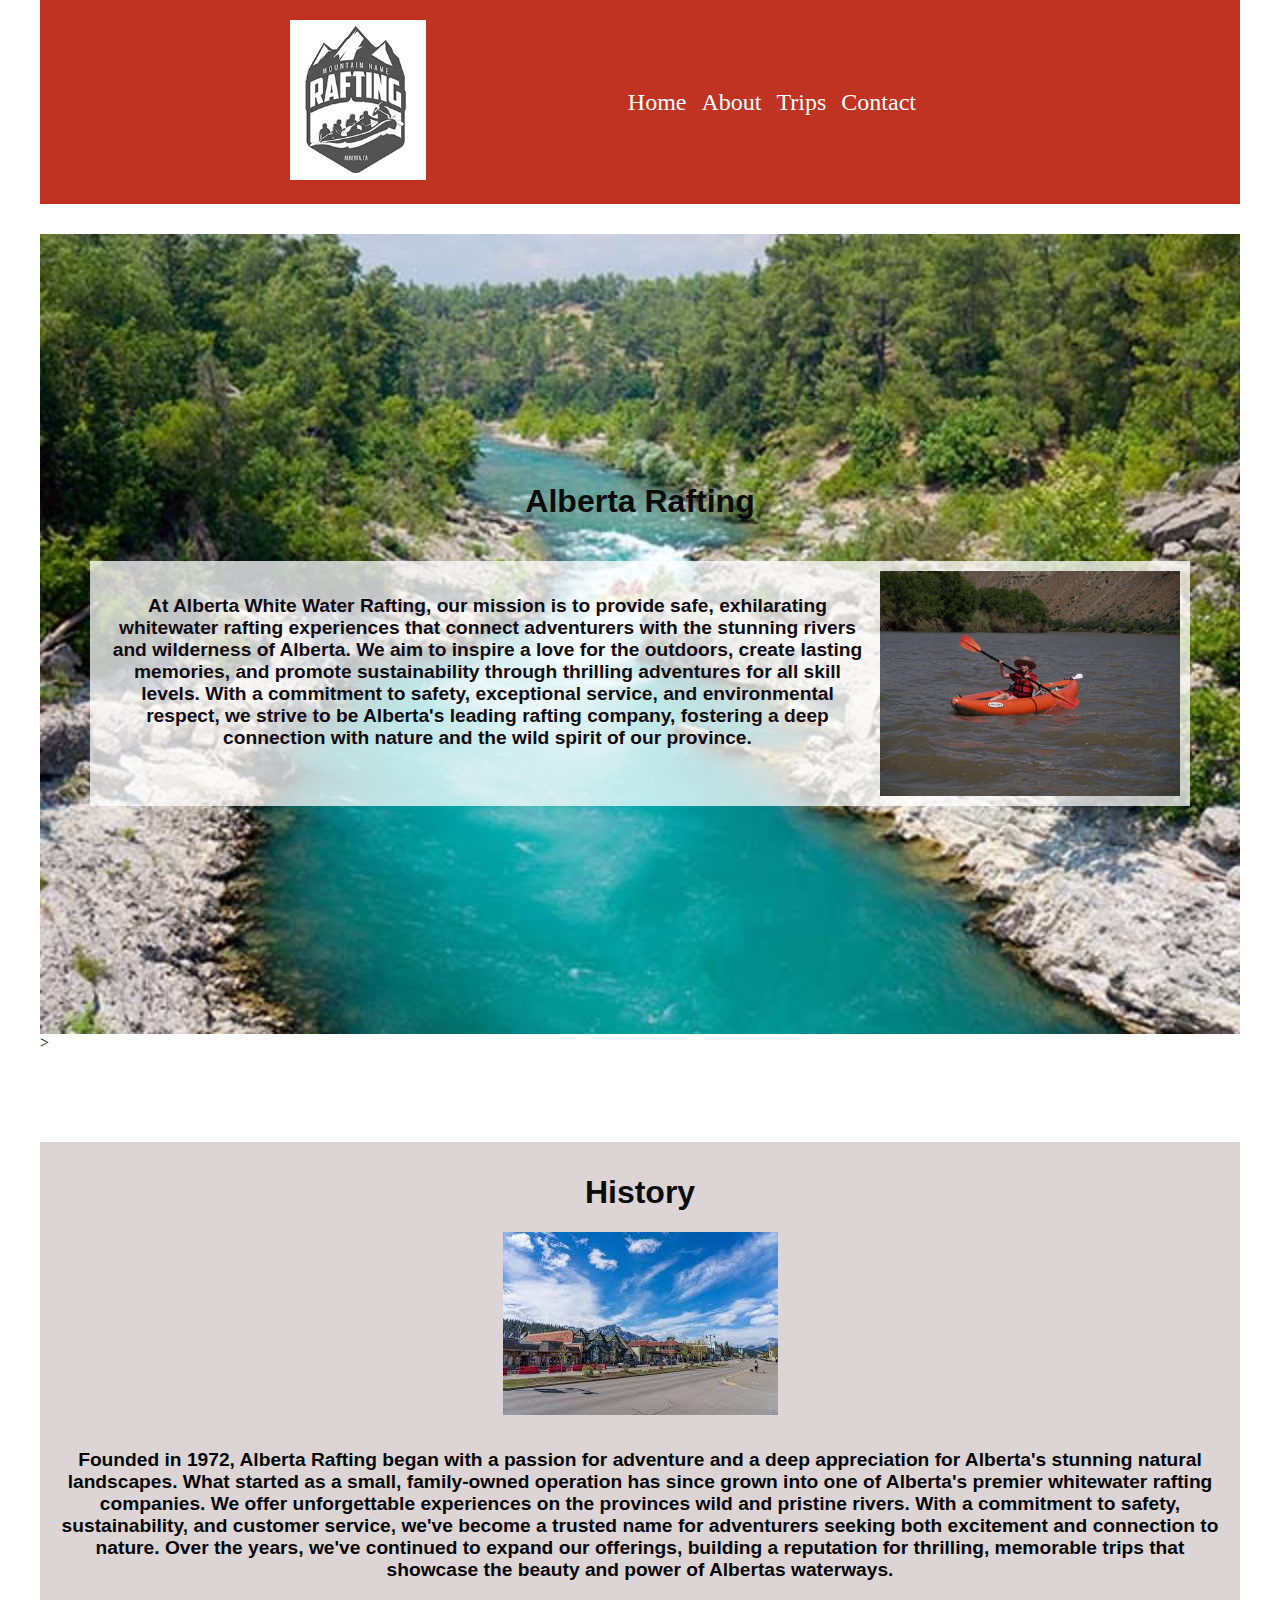
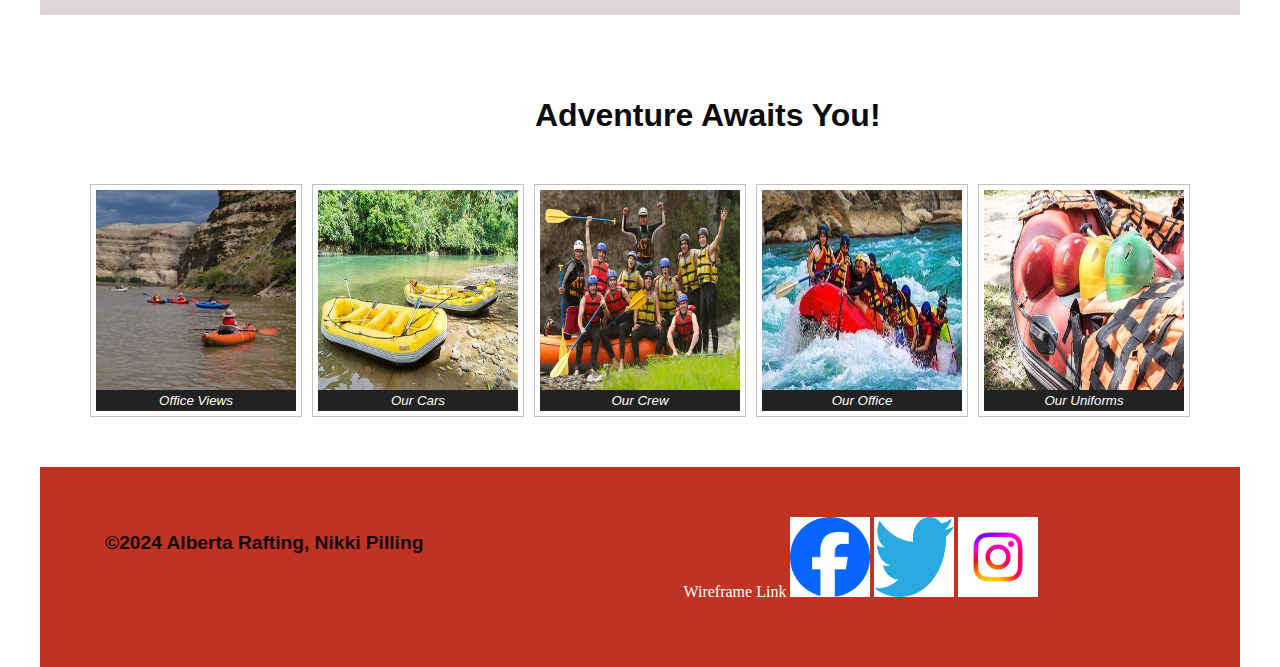
==== commit 2b9b4451: "link" ====
--- a/wwr/about.html
+++ b/wwr/about.html
@@ -16,7 +16,7 @@
 </div>
 <nav class="nav">
   <ul>
- <li><a href="index.html">Home</a></li>
+ <li><a href="home.html">Home</a></li>
   <li><a href="about.html">About</a></li>
    <li><a href="trips.html">Trips</a></li>
    <li><a href="contact.html">Contact</a></li>
@@ -77,6 +77,7 @@
     
  <p>©2024 Alberta Rafting, Nikki Pilling</p>
  <nav class="sociallinks">
+  <a href="https://app.moqups.com/uctHOhJ6ZpfHMsveOI42oDj85twIL4mn/view/page/a8b49fd9f">Wireframe Link</a>
     <a href="https://facebook.com">
         <img src="images/facebook.png" alt="facebook">
     </a>
--- a/wwr/styles/rafting.css
+++ b/wwr/styles/rafting.css
@@ -652,4 +652,9 @@
         }
     footer nav {
     float: right;
+    }
+
+    .footer a{
+        margin-top: 30px;
+        float:left;
     }